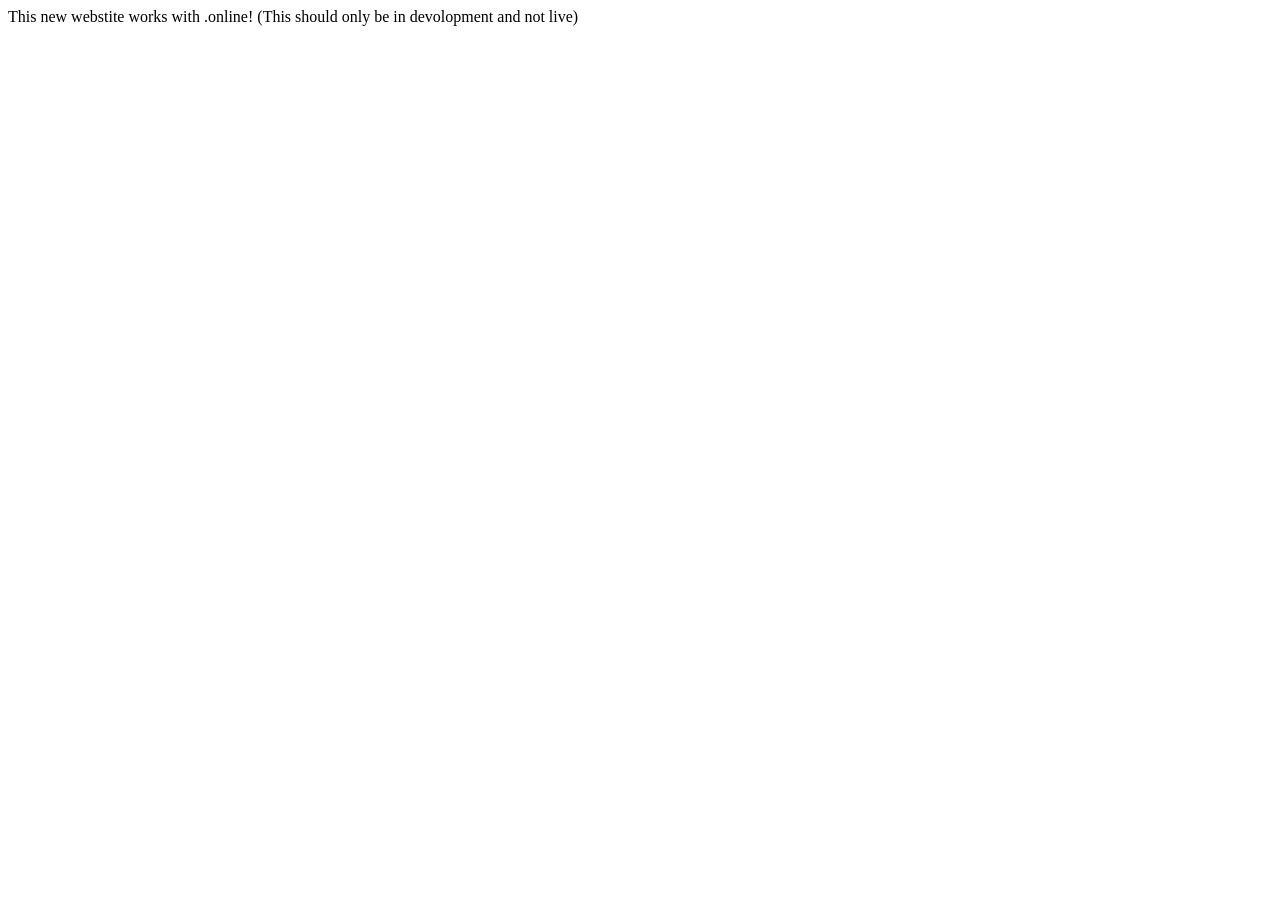
==== index.html @ 2a57d0b3 "To" ====
<!DOCTYPE html>
<html lang="en">
<head>
    <meta charset="UTF-8">
    <meta name="viewport" content="width=device-width, initial-scale=1.0">
    <title>Document</title>
</head>
<body>
    This new webstite works with .online!    (This should only be in devolopment and not live)
</body>
</html>
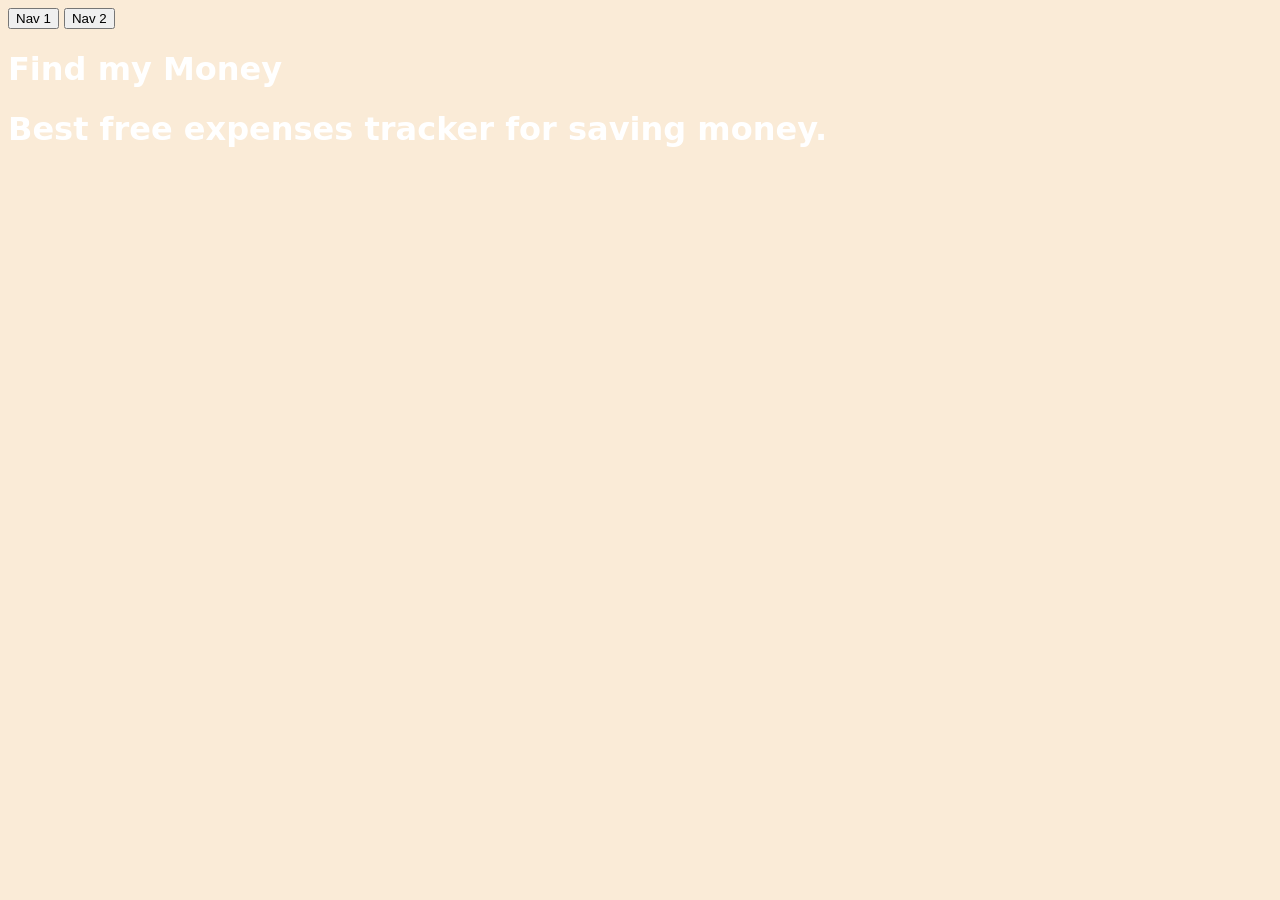
==== commit 403fb676: "Adding some basic layout" ====
--- a/index.html
+++ b/index.html
@@ -4,8 +4,13 @@
     <meta charset="UTF-8">
     <meta name="viewport" content="width=device-width, initial-scale=1.0">
     <title>Document</title>
+    <link rel="stylesheet" href="style.css">
 </head>
 <body>
-    This new webstite works with .online!    (This should only be in devolopment and not live)
+    <button>Nav 1</button>
+    <button>Nav 2</button>
+    <h1>Find my Money</h1>
+    <h1>Best free expenses tracker for saving money.</h1>
+
 </body>
 </html>
--- a/style.css
+++ b/style.css
@@ -0,0 +1,6 @@
+body {
+    background-color: antiquewhite;
+    color: white;
+    font-family: system-ui, -apple-system, BlinkMacSystemFont, 'Segoe UI', Roboto, Oxygen, Ubuntu, Cantarell, 'Open Sans', 'Helvetica Neue', sans-serif;
+}
+
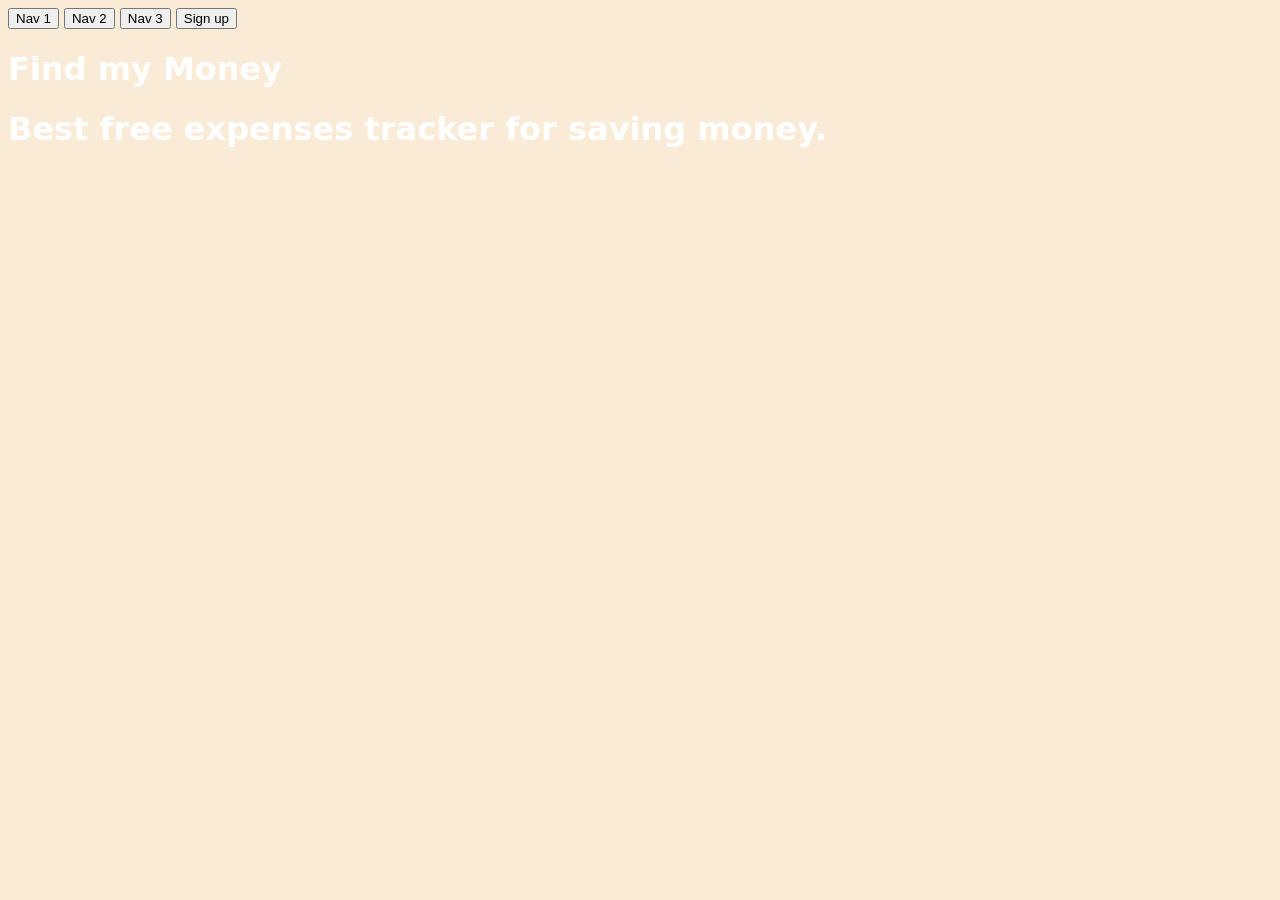
==== commit c8fafacd: "Adding buttons" ====
--- a/index.html
+++ b/index.html
@@ -9,6 +9,8 @@
 <body>
     <button>Nav 1</button>
     <button>Nav 2</button>
+    <button>Nav 3</button>
+    <button>Sign up</button>
     <h1>Find my Money</h1>
     <h1>Best free expenses tracker for saving money.</h1>
 
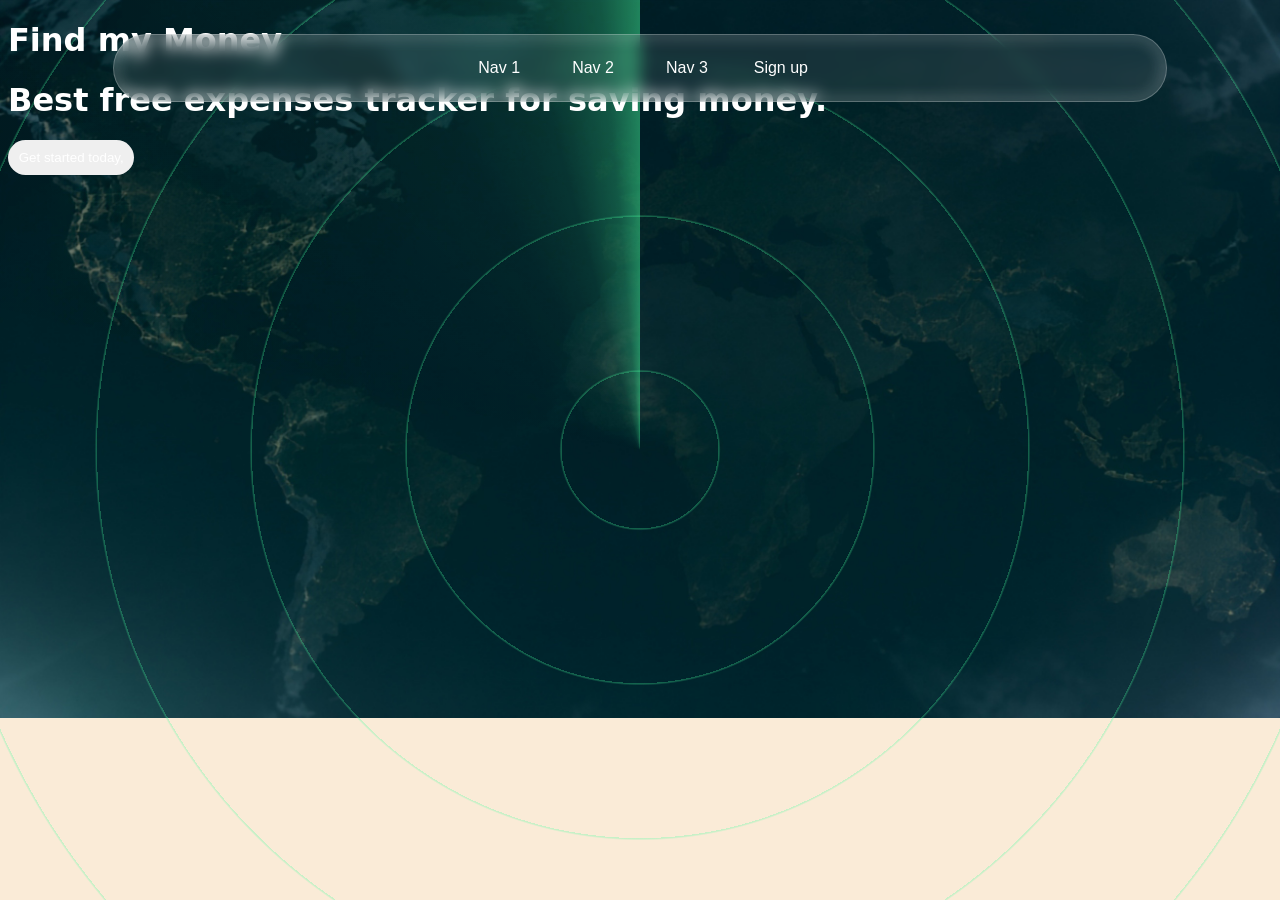
==== commit 594b221b: "adding radar layout" ====
--- a/index.html
+++ b/index.html
@@ -3,16 +3,27 @@
 <head>
     <meta charset="UTF-8">
     <meta name="viewport" content="width=device-width, initial-scale=1.0">
-    <title>Document</title>
-    <link rel="stylesheet" href="style.css">
+    <title>Find my Money.</title>
+    <link rel="stylesheet" href="CSS/style.css">
 </head>
 <body>
-    <button>Nav 1</button>
-    <button>Nav 2</button>
-    <button>Nav 3</button>
-    <button>Sign up</button>
-    <h1>Find my Money</h1>
-    <h1>Best free expenses tracker for saving money.</h1>
+
+    <div id="circles">
+         <div class='sweep'></div>
+
+    </div>
+    <div id="nav">
+        <button>Nav 1</button>
+        <button>Nav 2</button>
+        <button>Nav 3</button>
+        <button>Sign up</button>
+    </div>
+    
+    <div id="hero">
+        <h1>Find my Money</h1>
+        <h1>Best free expenses tracker for saving money.</h1>
+        <button id="getstarted">Get started today,</button>
+    </div>
 
 </body>
 </html>
--- a/CSS/style.css
+++ b/CSS/style.css
@@ -0,0 +1,106 @@
+body {
+    background-color: antiquewhite;
+    color: white;
+    font-family: system-ui, -apple-system, BlinkMacSystemFont, 'Segoe UI', Roboto, Oxygen, Ubuntu, Cantarell, 'Open Sans', 'Helvetica Neue', sans-serif;
+    background-image: url("../Src/Wallpaper.jpg");
+    background-repeat: no-repeat;
+    background-size: cover;
+}
+#nav {
+    width: 80%;
+    margin-top: 1%;
+    left: 50%;
+    padding: 14px;
+    box-shadow:inset 0px 0px 11px 8px #ffffff1b;
+    position: fixed;
+    transform: translate(-50%);
+    background-color: rgba(255, 255, 255, 0.085);
+    border-radius: 1000px;
+    backdrop-filter: blur(8px);
+    -webkit-backdrop-filter: blur(8px);
+
+    border: 1px solid rgba(255, 255, 255, 0.3);
+    display: flex;
+    flex-direction: row;
+    justify-content: center;
+    align-items: center;
+    flex-wrap: nowrap;
+    gap: 12px;
+}
+#nav button {
+    
+    border: none;
+    background-color: #ffffff00;
+    color: white;
+    border-radius: 100000px;
+    padding: 10px;
+    font-size: medium;
+    width: 8%;
+    transition: all 0.3s;
+
+}
+#nav button:hover {
+    background-color: rgba(182, 182, 182, 0.183);
+    cursor: pointer;
+}
+#hero {
+    
+}
+#getstarted {
+    border-radius: 30000px;
+    padding: 10px;
+    width: 10%;
+    border: 2px;
+    color: white;
+
+}
+#circles {
+        background: repeating-radial-gradient(
+        circle at center,
+        transparent 0 10%,
+        rgba(70, 255, 159, 0.282) 10% 10.1%,
+        transparent 10.3% 19.8%
+    );
+    height: 100%;
+    width: 100%;
+    position: absolute;
+    z-index: -1900;
+    top: 0;
+    left: 0;
+}
+
+
+.sweep {
+    z-index: -100;
+    position: fixed;
+    width: 150vmax;
+    height: 150vmax;
+    left: 50%;
+    top: 50%;
+    transform: translate(-50%, -50%);
+    border-radius: 50%;
+
+    background: conic-gradient(
+        from 0deg,
+        transparent 0deg,
+        transparent 275deg,
+        rgba(70, 255, 159, 0.005) 290deg,
+        rgba(70, 255, 159, 0.015) 310deg,
+        rgba(70, 255, 159, 0.04) 330deg,
+        rgba(70, 255, 159, 0.10) 345deg,
+        rgba(70, 255, 159, 0.258) 355deg,
+        rgba(70, 255, 159, 0.454) 360deg
+    );
+
+    animation: radar-spin 25s linear infinite;
+    pointer-events: none;
+}
+
+@keyframes radar-spin {
+    from {
+        transform: translate(-50%, -50%) rotate(0deg);
+    }
+    to {
+        transform: translate(-50%, -50%) rotate(360deg);
+    }
+}
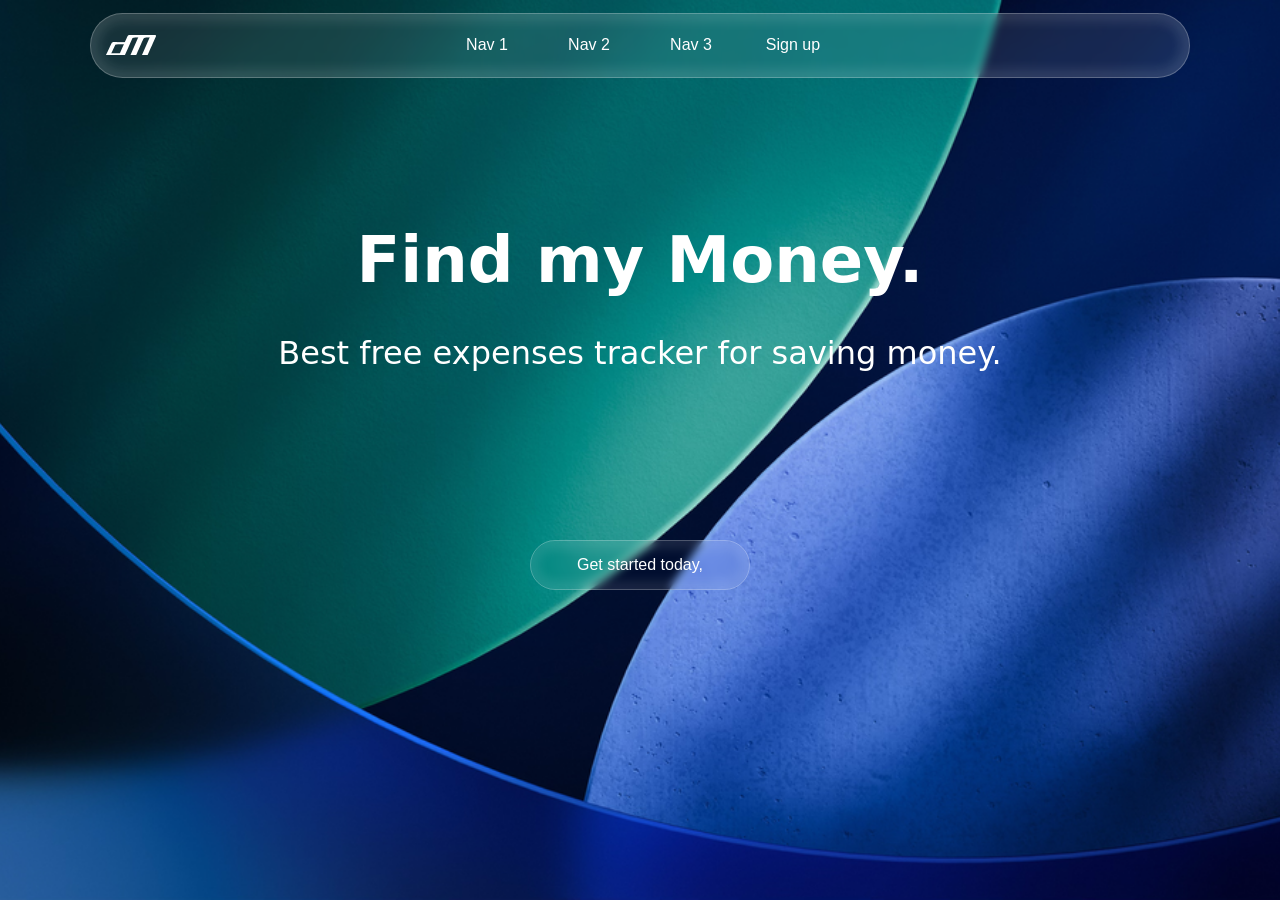
==== commit 6858ad0e: "Add homescreen" ====
--- a/index.html
+++ b/index.html
@@ -13,6 +13,7 @@
 
     </div>
     <div id="nav">
+        <img src="Src/logo(DM).svg" alt="" id="logo">
         <button>Nav 1</button>
         <button>Nav 2</button>
         <button>Nav 3</button>
@@ -20,8 +21,8 @@
     </div>
     
     <div id="hero">
-        <h1>Find my Money</h1>
-        <h1>Best free expenses tracker for saving money.</h1>
+        <h1 id="Title">Find my Money.</h1>
+        <p id="slogan">Best free expenses tracker for saving money.</p>
         <button id="getstarted">Get started today,</button>
     </div>
 
--- a/CSS/style.css
+++ b/CSS/style.css
@@ -1,24 +1,36 @@
+
+* {
+    box-sizing: border-box;
+}
+
 body {
     background-color: antiquewhite;
     color: white;
     font-family: system-ui, -apple-system, BlinkMacSystemFont, 'Segoe UI', Roboto, Oxygen, Ubuntu, Cantarell, 'Open Sans', 'Helvetica Neue', sans-serif;
-    background-image: url("../Src/Wallpaper.jpg");
+    background-image: url("../Src/wallpaper.png");
     background-repeat: no-repeat;
+    background-position: center;
     background-size: cover;
+    user-select: none;
+    margin: 0;
+    min-height: 100vh;
 }
+
+
+/* NAVIGATION */
+
 #nav {
-    width: 80%;
+    width: min(90%, 1100px);
     margin-top: 1%;
     left: 50%;
-    padding: 14px;
-    box-shadow:inset 0px 0px 11px 8px #ffffff1b;
+    padding: 10px 20px;
+    box-shadow: inset 0px 0px 11px 8px #ffffff1b;
     position: fixed;
     transform: translate(-50%);
     background-color: rgba(255, 255, 255, 0.085);
     border-radius: 1000px;
-    backdrop-filter: blur(8px);
-    -webkit-backdrop-filter: blur(8px);
-
+    backdrop-filter: blur(4px);
+    -webkit-backdrop-filter: blur(4px);
     border: 1px solid rgba(255, 255, 255, 0.3);
     display: flex;
     flex-direction: row;
@@ -26,81 +38,133 @@
     align-items: center;
     flex-wrap: nowrap;
     gap: 12px;
+    height: auto;
+    min-height: 65px;
+    transition: 0.2s all;
 }
+
+#nav:hover {
+    backdrop-filter: blur(3px);
+    -webkit-backdrop-filter: blur(3px);
+}
+
 #nav button {
-    
     border: none;
     background-color: #ffffff00;
     color: white;
     border-radius: 100000px;
     padding: 10px;
     font-size: medium;
-    width: 8%;
+    width: auto;
+    min-width: 90px;
     transition: all 0.3s;
+}
 
-}
 #nav button:hover {
-    background-color: rgba(182, 182, 182, 0.183);
+    background-color: rgba(182, 182, 182, 0.234);
     cursor: pointer;
 }
-#hero {
-    
-}
-#getstarted {
-    border-radius: 30000px;
-    padding: 10px;
-    width: 10%;
-    border: 2px;
-    color: white;
 
-}
-#circles {
-        background: repeating-radial-gradient(
-        circle at center,
-        transparent 0 10%,
-        rgba(70, 255, 159, 0.282) 10% 10.1%,
-        transparent 10.3% 19.8%
-    );
-    height: 100%;
-    width: 100%;
+#logo {
+    height: 50px;
+    width: 50px;
+    left: 15px;
     position: absolute;
-    z-index: -1900;
-    top: 0;
-    left: 0;
+    -webkit-filter: invert(1);
 }
 
 
-.sweep {
-    z-index: -100;
-    position: fixed;
-    width: 150vmax;
-    height: 150vmax;
-    left: 50%;
-    top: 50%;
-    transform: translate(-50%, -50%);
-    border-radius: 50%;
+/* HERO */
 
-    background: conic-gradient(
-        from 0deg,
-        transparent 0deg,
-        transparent 275deg,
-        rgba(70, 255, 159, 0.005) 290deg,
-        rgba(70, 255, 159, 0.015) 310deg,
-        rgba(70, 255, 159, 0.04) 330deg,
-        rgba(70, 255, 159, 0.10) 345deg,
-        rgba(70, 255, 159, 0.258) 355deg,
-        rgba(70, 255, 159, 0.454) 360deg
-    );
-
-    animation: radar-spin 25s linear infinite;
-    pointer-events: none;
+#hero {
 }
 
-@keyframes radar-spin {
-    from {
-        transform: translate(-50%, -50%) rotate(0deg);
+#Title {
+    left: 50%;
+    top: 20%;
+    position: absolute;
+    transform: translate(-50%);
+    font-size: clamp(2.2rem, 6vw, 4rem);
+    width: 100%;
+    text-align: center;
+    padding: 0 15px;
+}
+
+#slogan {
+    left: 50%;
+    top: 30%;
+    margin-top: 5%;
+    position: absolute;
+    transform: translate(-50%);
+    font-size: clamp(1rem, 3vw, 2rem);
+    width: 90%;
+    text-align: center;
+    user-select: none;
+}
+
+
+/* GET STARTED */
+
+#getstarted {
+    border-radius: 30000px;
+    padding: 15px;
+    width: min(80%, 220px);
+    color: white;
+    background-color: #ffffff00;
+    backdrop-filter: blur(4px);
+    box-shadow: inset 0px 0px 11px 8px #ffffff1b;
+    -webkit-backdrop-filter: blur(4px);
+    border: 1px solid rgba(255, 255, 255, 0.3);
+    left: 50%;
+    top: 60%;
+    position: absolute;
+    transform: translate(-50%);
+    transition: 0.8s cubic-bezier(0.075, 0.82, 0.165, 1);
+    font-size: 1rem;
+}
+
+#getstarted:hover {
+    background-color: #97979732;
+    backdrop-filter: blur(5px);
+    box-shadow: inset 0px 0px 11px 8px #ffffff0a;
+    -webkit-backdrop-filter: blur(5px);
+    border: 1px solid rgba(255, 255, 255, 0.325);
+    transform: translate(-50%) scale(1.05);
+    
+}
+
+
+/* MOBILE */
+
+@media (max-width: 600px) {
+
+    #nav {
+        width: 94%;
+        gap: 4px;
+        padding: 8px;
     }
-    to {
-        transform: translate(-50%, -50%) rotate(360deg);
+
+    #nav button {
+        min-width: 0;
+        flex: 1;
+        padding: 10px 4px;
+        font-size: 12px;
     }
-}+
+    #logo {
+        display: none;
+    }
+
+    #Title {
+        top: 25%;
+    }
+
+    #slogan {
+        top: 34%;
+        margin-top: 4%;
+    }
+
+    #getstarted {
+        top: 55%;
+    }
+}
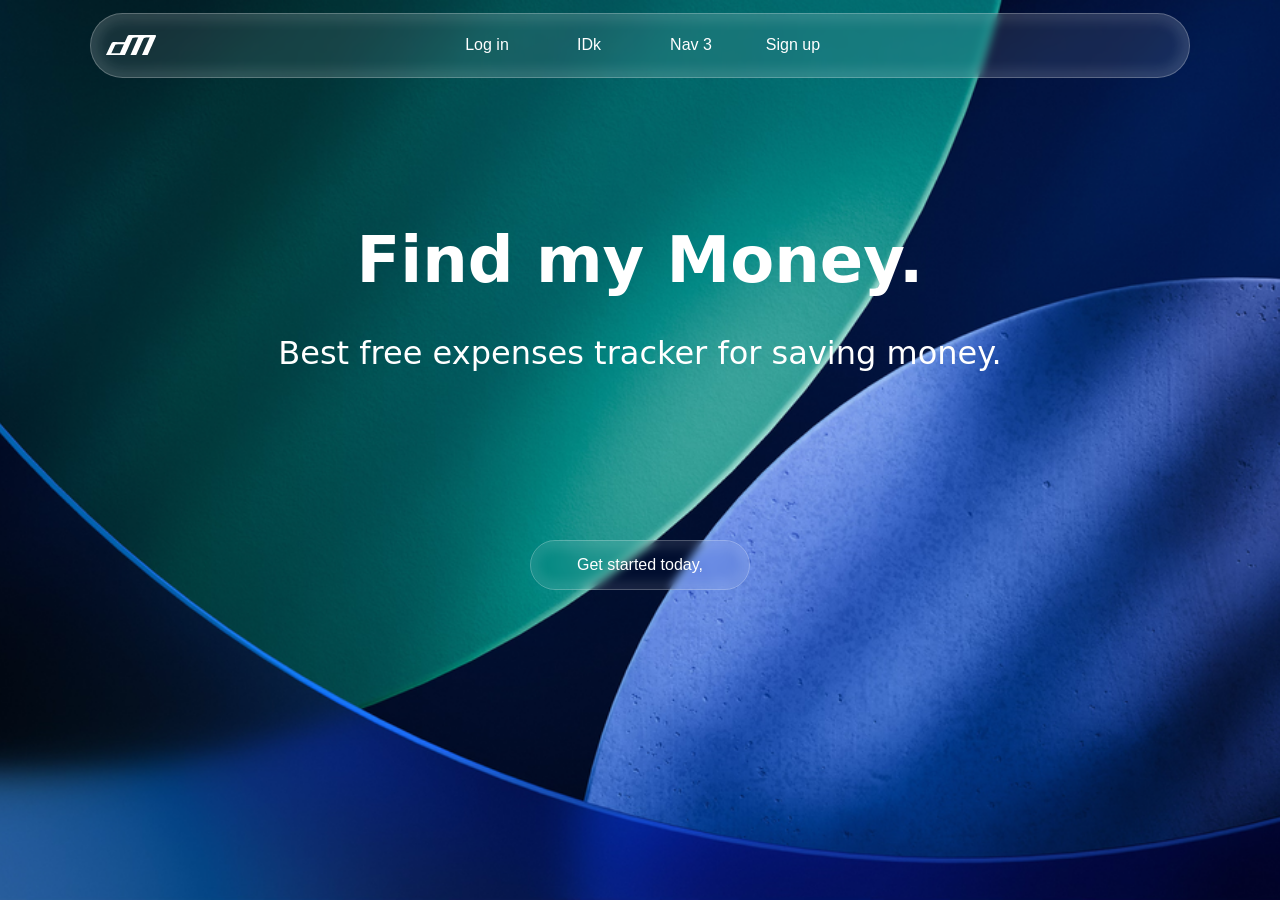
==== commit 6fec04ae: "New buttons" ====
--- a/index.html
+++ b/index.html
@@ -14,8 +14,8 @@
     </div>
     <div id="nav">
         <img src="Src/logo(DM).svg" alt="" id="logo">
-        <button>Nav 1</button>
-        <button>Nav 2</button>
+        <button>Log in</button>
+        <button>IDk</button>
         <button>Nav 3</button>
         <button>Sign up</button>
     </div>
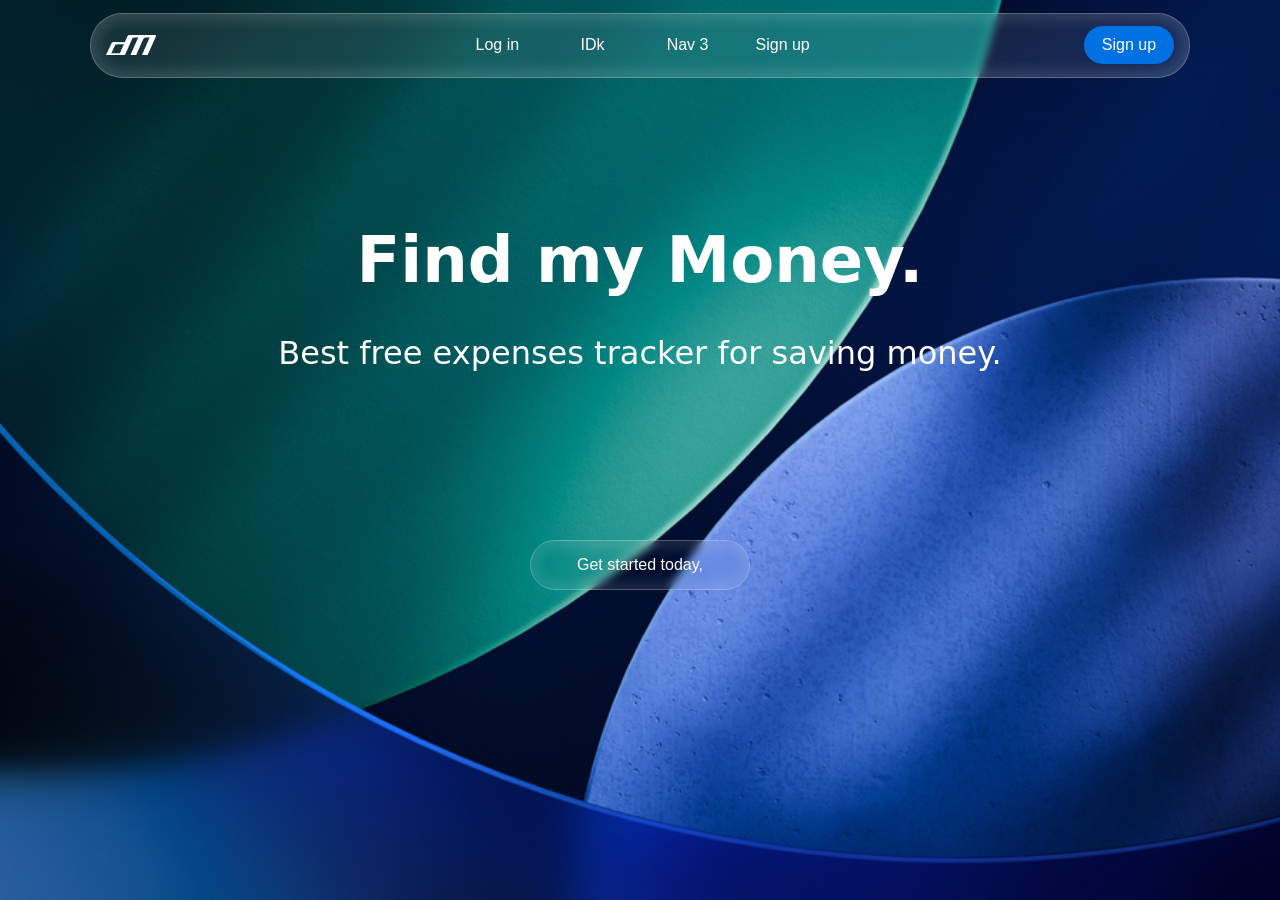
==== commit b00a557e: "Adding blue button" ====
--- a/index.html
+++ b/index.html
@@ -5,6 +5,7 @@
     <meta name="viewport" content="width=device-width, initial-scale=1.0">
     <title>Find my Money.</title>
     <link rel="stylesheet" href="CSS/style.css">
+    <link rel="shortcut icon" href="Src/favoicon.png" type="image/x-icon">
 </head>
 <body>
 
@@ -14,10 +15,13 @@
     </div>
     <div id="nav">
         <img src="Src/logo(DM).svg" alt="" id="logo">
+        <div class="navbtn">
         <button>Log in</button>
         <button>IDk</button>
         <button>Nav 3</button>
         <button>Sign up</button>
+        </div>
+        <button id="blue_btn">Sign up</button>
     </div>
     
     <div id="hero">
@@ -26,5 +30,6 @@
         <button id="getstarted">Get started today,</button>
     </div>
 
+
 </body>
 </html>
--- a/CSS/style.css
+++ b/CSS/style.css
@@ -1,6 +1,7 @@
 
 * {
     box-sizing: border-box;
+    overscroll-behavior: none;
 }
 
 body {
@@ -18,7 +19,28 @@
 
 
 /* NAVIGATION */
+#blue_btn {
+    background-color: #0071E3;
+        border: none;
+    
+    color: white;
+    border-radius: 100000px;
+    padding: 10px;
+    font-size: medium;
+    width: auto;
+    min-width: 90px;
+    transition: all 0.3s;
+    right: 15px;
+    position: absolute;
+    transition: 0.1s all;
+}
+#blue_btn:hover {
+    background-color: #0067cd;
+}
 
+.navbtn {
+
+}
 #nav {
     width: min(90%, 1100px);
     margin-top: 1%;
@@ -48,7 +70,7 @@
     -webkit-backdrop-filter: blur(3px);
 }
 
-#nav button {
+.navbtn button {
     border: none;
     background-color: #ffffff00;
     color: white;
@@ -60,7 +82,7 @@
     transition: all 0.3s;
 }
 
-#nav button:hover {
+.navbtn button:hover {
     background-color: rgba(182, 182, 182, 0.234);
     cursor: pointer;
 }
